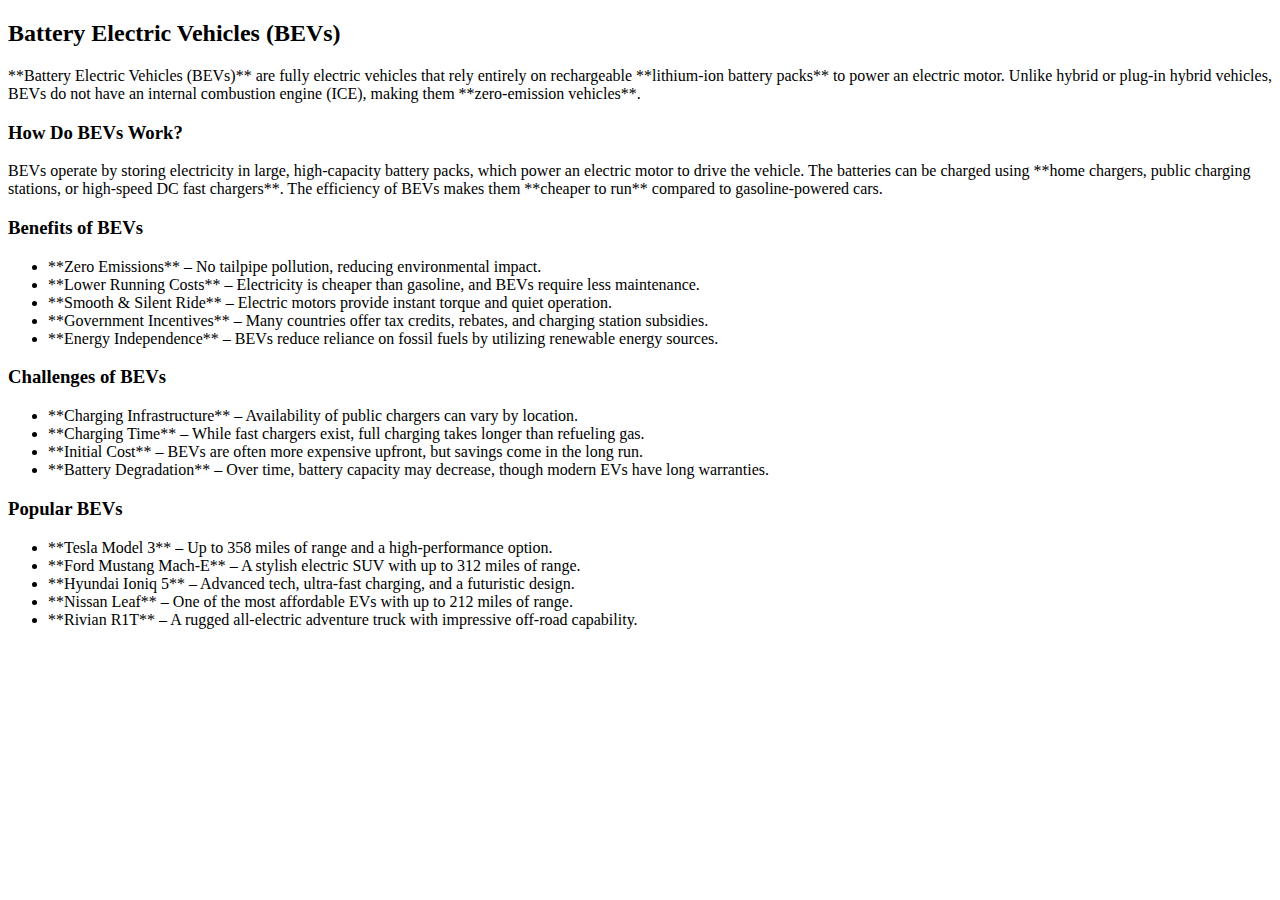
==== pages/battery-ev.html @ ff4af0e1 "Structure Of Evera" ====
<!DOCTYPE html>
<html lang="en">
<head>
    <meta charset="UTF-8">
    <meta name="viewport" content="width=device-width, initial-scale=1.0">
    <title>Battery EVs</title>
</head>
<body>
    <div class="content">
        <h2>Battery Electric Vehicles (BEVs)</h2>
        <p>
            **Battery Electric Vehicles (BEVs)** are fully electric vehicles that rely entirely on rechargeable 
            **lithium-ion battery packs** to power an electric motor. Unlike hybrid or plug-in hybrid vehicles, 
            BEVs do not have an internal combustion engine (ICE), making them **zero-emission vehicles**.
        </p>

        <h3>How Do BEVs Work?</h3>
        <p>
            BEVs operate by storing electricity in large, high-capacity battery packs, which power an electric motor 
            to drive the vehicle. The batteries can be charged using **home chargers, public charging stations, or 
            high-speed DC fast chargers**. The efficiency of BEVs makes them **cheaper to run** compared to gasoline-powered cars.
        </p>

        <h3>Benefits of BEVs</h3>
        <ul>
            <li>**Zero Emissions** – No tailpipe pollution, reducing environmental impact.</li>
            <li>**Lower Running Costs** – Electricity is cheaper than gasoline, and BEVs require less maintenance.</li>
            <li>**Smooth & Silent Ride** – Electric motors provide instant torque and quiet operation.</li>
            <li>**Government Incentives** – Many countries offer tax credits, rebates, and charging station subsidies.</li>
            <li>**Energy Independence** – BEVs reduce reliance on fossil fuels by utilizing renewable energy sources.</li>
        </ul>

        <h3>Challenges of BEVs</h3>
        <ul>
            <li>**Charging Infrastructure** – Availability of public chargers can vary by location.</li>
            <li>**Charging Time** – While fast chargers exist, full charging takes longer than refueling gas.</li>
            <li>**Initial Cost** – BEVs are often more expensive upfront, but savings come in the long run.</li>
            <li>**Battery Degradation** – Over time, battery capacity may decrease, though modern EVs have long warranties.</li>
        </ul>

        <h3>Popular BEVs</h3>
        <ul>
            <li>**Tesla Model 3** – Up to 358 miles of range and a high-performance option.</li>
            <li>**Ford Mustang Mach-E** – A stylish electric SUV with up to 312 miles of range.</li>
            <li>**Hyundai Ioniq 5** – Advanced tech, ultra-fast charging, and a futuristic design.</li>
            <li>**Nissan Leaf** – One of the most affordable EVs with up to 212 miles of range.</li>
            <li>**Rivian R1T** – A rugged all-electric adventure truck with impressive off-road capability.</li>
        </ul>
    </div>
    
</body>
</html>
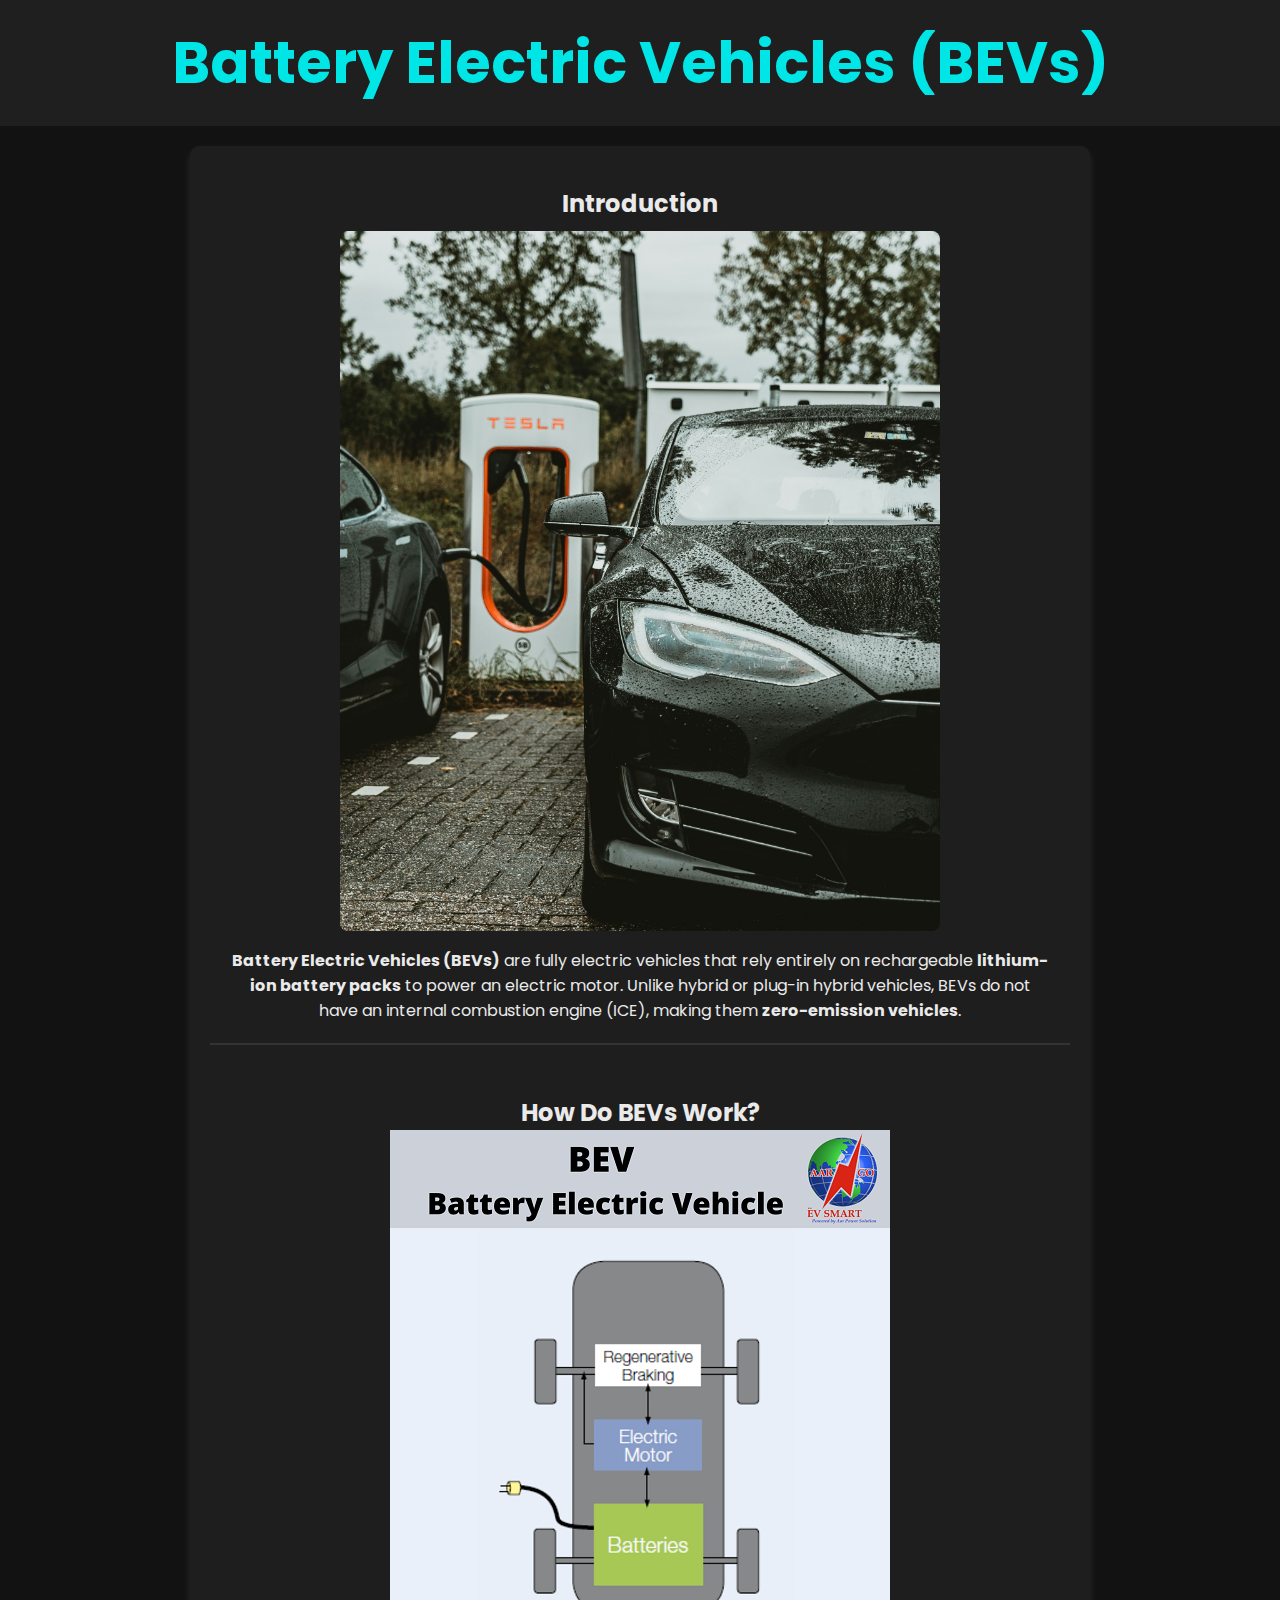
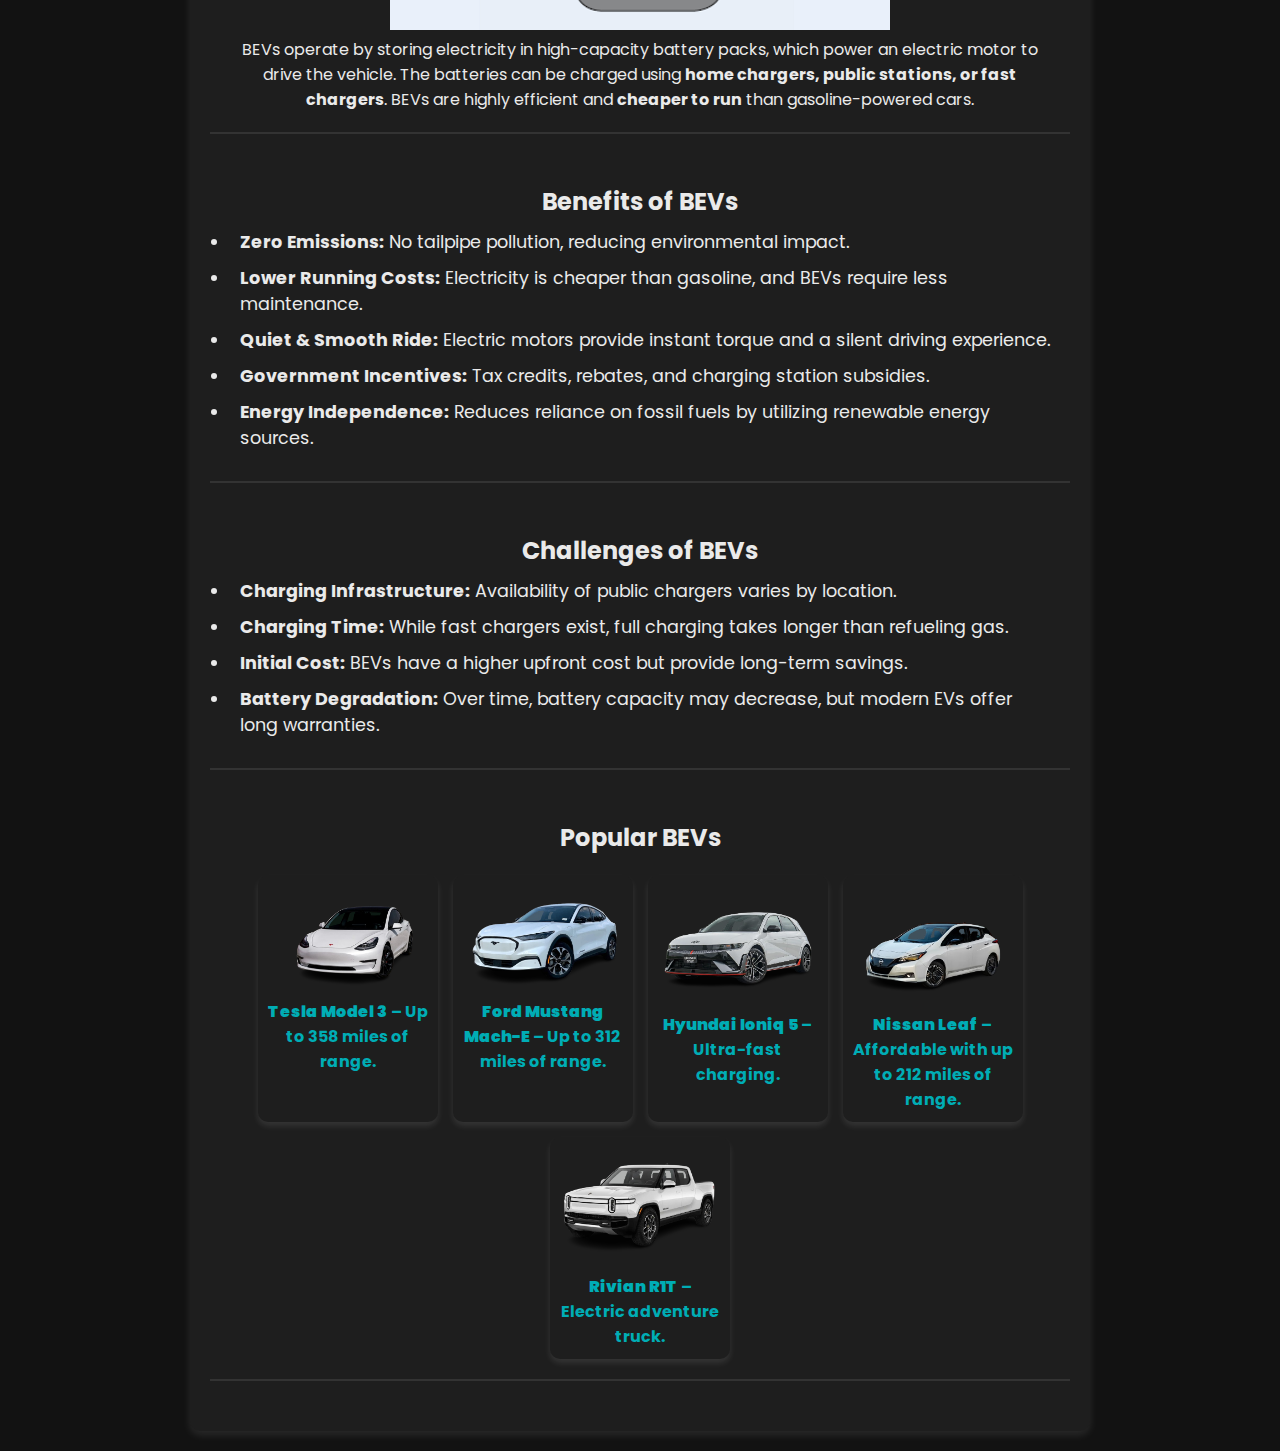
==== commit 56e2452e: "Add Firebase configuration and initial HTML/CSS structure for EVera project" ====
--- a/pages/battery-ev.html
+++ b/pages/battery-ev.html
@@ -4,49 +4,90 @@
     <meta charset="UTF-8">
     <meta name="viewport" content="width=device-width, initial-scale=1.0">
     <title>Battery EVs</title>
+    <link rel="stylesheet" href="/style/battery-ev.css">
 </head>
 <body>
-    <div class="content">
-        <h2>Battery Electric Vehicles (BEVs)</h2>
-        <p>
-            **Battery Electric Vehicles (BEVs)** are fully electric vehicles that rely entirely on rechargeable 
-            **lithium-ion battery packs** to power an electric motor. Unlike hybrid or plug-in hybrid vehicles, 
-            BEVs do not have an internal combustion engine (ICE), making them **zero-emission vehicles**.
-        </p>
+    <header class="header">
+        <h1>Battery Electric Vehicles (BEVs)</h1>
+    </header>
 
-        <h3>How Do BEVs Work?</h3>
-        <p>
-            BEVs operate by storing electricity in large, high-capacity battery packs, which power an electric motor 
-            to drive the vehicle. The batteries can be charged using **home chargers, public charging stations, or 
-            high-speed DC fast chargers**. The efficiency of BEVs makes them **cheaper to run** compared to gasoline-powered cars.
-        </p>
+    <main class="content">
+        <!-- Introduction Section -->
+        <section class="section">
+            <h2>Introduction</h2>
+            <img src="/assets/image/charging-station-bevs.jpg" alt="Battery Electric Vehicle" class="section-img">
+            <p>
+                <strong>Battery Electric Vehicles (BEVs)</strong> are fully electric vehicles that rely entirely on rechargeable 
+                <strong>lithium-ion battery packs</strong> to power an electric motor. Unlike hybrid or plug-in hybrid vehicles, 
+                BEVs do not have an internal combustion engine (ICE), making them <strong>zero-emission vehicles</strong>.
+            </p>
+        </section>
 
-        <h3>Benefits of BEVs</h3>
-        <ul>
-            <li>**Zero Emissions** – No tailpipe pollution, reducing environmental impact.</li>
-            <li>**Lower Running Costs** – Electricity is cheaper than gasoline, and BEVs require less maintenance.</li>
-            <li>**Smooth & Silent Ride** – Electric motors provide instant torque and quiet operation.</li>
-            <li>**Government Incentives** – Many countries offer tax credits, rebates, and charging station subsidies.</li>
-            <li>**Energy Independence** – BEVs reduce reliance on fossil fuels by utilizing renewable energy sources.</li>
-        </ul>
+        <!-- How BEVs Work Section -->
+        <section class="section">
+            <h2>How Do BEVs Work?</h2>
+            <img src="/assets/image/structure-BEVs.png" alt="How BEVs Work" class="structure-img">
+            <p>
+                BEVs operate by storing electricity in high-capacity battery packs, which power an electric motor 
+                to drive the vehicle. The batteries can be charged using <strong>home chargers, public stations, or fast chargers</strong>. 
+                BEVs are highly efficient and <strong>cheaper to run</strong> than gasoline-powered cars.
+            </p>
+        </section>
 
-        <h3>Challenges of BEVs</h3>
-        <ul>
-            <li>**Charging Infrastructure** – Availability of public chargers can vary by location.</li>
-            <li>**Charging Time** – While fast chargers exist, full charging takes longer than refueling gas.</li>
-            <li>**Initial Cost** – BEVs are often more expensive upfront, but savings come in the long run.</li>
-            <li>**Battery Degradation** – Over time, battery capacity may decrease, though modern EVs have long warranties.</li>
-        </ul>
+        <!-- Benefits Section -->
+        <section class="section">
+            <h2>Benefits of BEVs</h2>
+            <ul class="benefits-list">
+                <li><strong>Zero Emissions:</strong> No tailpipe pollution, reducing environmental impact.</li>
+                <li><strong>Lower Running Costs:</strong> Electricity is cheaper than gasoline, and BEVs require less maintenance.</li>
+                <li><strong>Quiet & Smooth Ride:</strong> Electric motors provide instant torque and a silent driving experience.</li>
+                <li><strong>Government Incentives:</strong> Tax credits, rebates, and charging station subsidies.</li>
+                <li><strong>Energy Independence:</strong> Reduces reliance on fossil fuels by utilizing renewable energy sources.</li>
+            </ul>
+        </section>
 
-        <h3>Popular BEVs</h3>
-        <ul>
-            <li>**Tesla Model 3** – Up to 358 miles of range and a high-performance option.</li>
-            <li>**Ford Mustang Mach-E** – A stylish electric SUV with up to 312 miles of range.</li>
-            <li>**Hyundai Ioniq 5** – Advanced tech, ultra-fast charging, and a futuristic design.</li>
-            <li>**Nissan Leaf** – One of the most affordable EVs with up to 212 miles of range.</li>
-            <li>**Rivian R1T** – A rugged all-electric adventure truck with impressive off-road capability.</li>
-        </ul>
-    </div>
-    
+        <!-- Challenges Section -->
+        <section class="section">
+            <h2>Challenges of BEVs</h2>
+            <ul class="challenges-list">
+                <li><strong>Charging Infrastructure:</strong> Availability of public chargers varies by location.</li>
+                <li><strong>Charging Time:</strong> While fast chargers exist, full charging takes longer than refueling gas.</li>
+                <li><strong>Initial Cost:</strong> BEVs have a higher upfront cost but provide long-term savings.</li>
+                <li><strong>Battery Degradation:</strong> Over time, battery capacity may decrease, but modern EVs offer long warranties.</li>
+            </ul>
+        </section>
+
+        <!-- Popular BEVs Section -->
+        <section class="section">
+            <h2>Popular BEVs</h2>
+            <div class="car-grid">
+                <!-- Tesla Model 3 -->
+                <div class="car-card">
+                    <a href="/pages/tesla-bev.html"><img src="/assets/image/tesla-model-3.png" alt="Tesla Model 3"></a>
+                    <p><strong>Tesla Model 3</strong> – Up to 358 miles of range.</p>
+                </div>
+                <!-- Ford Mustang Mach-E -->
+                <div class="car-card">
+                    <img src="/assets/image/ford-mustand-mach-e.png" alt="Ford Mustang Mach-E">
+                    <p><strong>Ford Mustang Mach-E</strong> – Up to 312 miles of range.</p>
+                </div>
+                <!-- Hyundai Ioniq 5 -->
+                <div class="car-card">
+                    <img src="/assets/image/Hyundai-Ioniq 5.png" alt="Hyundai Ioniq 5">
+                    <p><strong>Hyundai Ioniq 5</strong> – Ultra-fast charging.</p>
+                </div>
+                <!-- Nissan Leaf -->
+                <div class="car-card">
+                    <img src="/assets/image/2025-nissan-leaf.png" alt="Nissan Leaf">
+                    <p><strong>Nissan Leaf</strong> – Affordable with up to 212 miles of range.</p>
+                </div>
+                <!-- Rivian R1T -->
+                <div class="car-card">
+                    <img src="/assets/image/2025-rivian-r1t.png" alt="Rivian R1T">
+                    <p><strong>Rivian R1T</strong> – Electric adventure truck.</p>
+                </div>
+            </div>
+        </section>
+    </main>
 </body>
 </html>--- a/style/battery-ev.css
+++ b/style/battery-ev.css
@@ -0,0 +1,112 @@
+/* Google Font */
+@import url('https://fonts.googleapis.com/css2?family=Poppins:wght@300;600&display=swap');
+
+/* General Styles */
+
+* {
+    margin: 0;
+    padding: 0;
+    box-sizing: border-box;
+}
+
+body {
+    font-family: 'Poppins', sans-serif;
+    background-color: #121212; /* Dark background */
+    color: #EAEAEA; /* Light text */
+    text-align: center;
+}
+
+/* Header Styling */
+.header {
+    background-color: #1F1F1F; /* Deep dark shade */
+    color: #00E6E6; /* Electric blue */
+    padding: 20px;
+    font-size: 1.8em;
+    font-weight: 600;
+}
+
+/* Navigation Styling */
+.nav {
+    margin-top: 10px;
+}
+
+.nav a {
+    color: #00ADB5; /* Teal blue accent */
+    text-decoration: none;
+    font-weight: 600;
+    margin: 0 15px;
+    transition: color 0.3s ease;
+}
+
+.nav a:hover {
+    color: #00E6E6;
+}
+
+/* Content Styling */
+.content {
+    max-width: 900px;
+    margin: 20px auto;
+    padding: 20px;
+    background: #1E1E1E; /* Dark card background */
+    border-radius: 10px;
+    box-shadow: 0 4px 8px rgba(255, 255, 255, 0.1);
+}
+
+/* Section Styling */
+.section {
+    margin-bottom: 30px;
+    padding: 20px;
+    border-bottom: 2px solid #333; /* Subtle divider */
+}
+
+/* Image Styling */
+.section-img {
+    width: 100%;
+    max-width: 600px;
+    max-height: 700px;
+    object-fit: cover;
+    border-radius: 8px;
+    margin: 10px 0;
+}
+
+/* List Styling */
+.benefits-list li, .challenges-list li {
+    text-align: left;
+    margin: 10px 0;
+    font-size: 1.1em;
+    padding-left: 10px;
+}
+
+/* Car Grid */
+.car-grid {
+    display: flex;
+    flex-wrap: wrap;
+    justify-content: center;
+    gap: 15px;
+    margin-top: 20px;
+}
+
+/* Car Card Styling */
+.car-card {
+    width: 180px;
+    background: #1E1E1E; /* Dark card */
+    padding: 10px;
+    border-radius: 10px;
+    box-shadow: 0 4px 6px rgba(255, 255, 255, 0.1);
+    transition: transform 0.3s ease-in-out, background 0.3s;
+}
+
+.car-card p {
+    color: #00ADB5; /* Electric blue text */
+    font-weight: bold;
+}
+
+.car-card img {
+    width: 100%;
+    border-radius: 10px;
+}
+
+.car-card:hover {
+    transform: scale(1.05);
+    background: #2A2D34; /* Slightly lighter for hover effect */
+}
